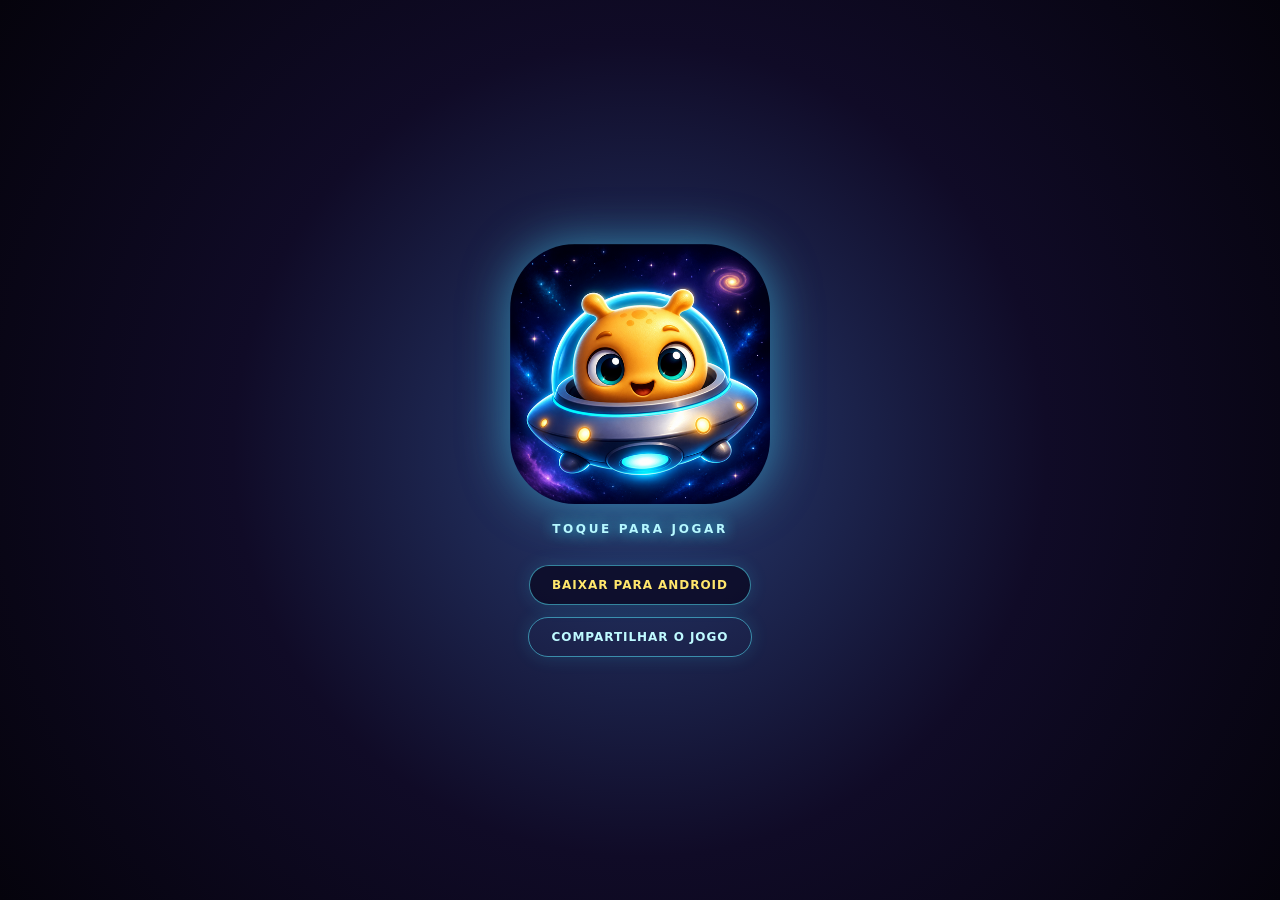
==== site/index.html @ b9d3377d "Publica Mibis no GitHub Pages" ====
<!doctype html>
<html lang="pt-BR">
<head>
  <meta charset="utf-8">
  <meta name="viewport" content="width=device-width,initial-scale=1,maximum-scale=1,user-scalable=no">
  <meta name="theme-color" content="#080514">
  <meta property="og:title" content="Mibis — Eles estão aprendendo">
  <meta property="og:description" content="Jogue Mibis diretamente no navegador ou baixe gratuitamente para Android.">
  <meta property="og:type" content="website">
  <meta property="og:url" content="https://leal2026.github.io/Mibis/">
  <meta property="og:image" content="https://leal2026.github.io/Mibis/assets/images/app_icon.png">
  <title>Mibis</title>
  <link rel="icon" href="assets/images/app_icon.png">
  <link rel="stylesheet" href="styles.css">
</head>
<body>
  <main id="launcher" aria-label="Abrir Mibis">
    <button id="launchButton" class="icon-launch" aria-label="Jogar Mibis">
      <img src="assets/images/app_icon.png" alt="Jogar Mibis">
      <span>TOQUE PARA JOGAR</span>
    </button>
    <button id="buyButton" class="buy-button">BAIXAR PARA ANDROID</button>
    <button id="shareButton" class="share-button">COMPARTILHAR O JOGO</button>
  </main>

  <section id="game" class="hidden" aria-label="Jogo Mibis">
    <canvas id="canvas"></canvas>
    <div class="hud" aria-live="polite">
      <div><small>SCORE</small><strong id="score">00000000</strong></div>
      <div class="lives"><small>VIDAS</small><strong id="lives">&#9829;&#9829;&#9829;&#9829;&#9829;&#9829;&#9829;</strong></div>
    </div>
    <div class="game-controls">
      <button id="audioButton" aria-label="Ligar ou desligar som">SOM &#9835;</button>
      <button id="exitButton" aria-label="Encerrar partida">ENCERRAR</button>
    </div>
  </section>

  <dialog id="evolutionDialog" class="evolution">
    <h2 id="evolutionTitle">EVOLU&Ccedil;&Atilde;O 1</h2>
    <canvas id="evolutionCanvas" width="320" height="260"></canvas>
    <p id="evolutionText"></p>
  </dialog>

  <dialog id="scoreDialog" class="score-dialog">
    <h2 id="scoreDialogTitle">GAME OVER</h2>
    <p class="final-score" id="finalScore">00000000</p>
    <label>NOME / INICIAIS<input id="playerName" maxlength="10" autocomplete="nickname"></label>
    <button id="saveScore">SALVAR SCORE</button>
    <div class="end-actions">
      <button id="playAgain">JOGAR NOVAMENTE</button>
      <button id="returnMenu">MENU</button>
    </div>
    <h3>TOP FIVE</h3>
    <ol id="topFive"></ol>
  </dialog>

  <dialog id="purchaseDialog" class="purchase-dialog">
    <button id="closePurchase" class="dialog-close" aria-label="Fechar">&times;</button>
    <img class="purchase-icon" src="assets/images/app_icon.png" alt="Mibis para Android">
    <h2>MIBIS PARA ANDROID</h2>
    <p class="price">DOWNLOAD GRATUITO</p>
    <p>O Pix &eacute; uma doa&ccedil;&atilde;o opcional. Voc&ecirc; pode baixar o jogo com ou sem doa&ccedil;&atilde;o.</p>
    <p class="download-counter"><strong id="downloadCount">0</strong> downloads realizados</p>
    <div class="pix-card">
      <small>CHAVE PIX &middot; CPF</small>
      <strong id="pixKey">17909502877</strong>
      <button id="copyPix">COPIAR CHAVE PIX</button>
      <dl>
        <div><dt>Favorecido</dt><dd>Marcos Antonio de Sousa Leal</dd></div>
        <div><dt>Banco</dt><dd>Santander</dd></div>
        <div><dt>Ag&ecirc;ncia</dt><dd>628</dd></div>
        <div><dt>Conta corrente</dt><dd>01019164-2</dd></div>
      </dl>
    </div>
    <div class="download-actions">
      <button id="freeDownload" class="primary-action">BAIXAR GRATUITAMENTE</button>
      <button id="donateDownload" class="donate-action">DOAR R$ 4,99 E BAIXAR</button>
    </div>
    <p id="paymentStatus" class="payment-status" role="status"></p>
  </dialog>

  <script src="game.js?v=15"></script>
</body>
</html>
---- site/styles.css ----
:root{color-scheme:dark;font-family:Inter,Segoe UI,system-ui,sans-serif;background:#080514}*{box-sizing:border-box}html,body{width:100%;height:100%;margin:0;overflow:hidden}body{background:radial-gradient(circle at 50% 30%,#26335e,#080514 65%)}button{font:inherit}.hidden{display:none!important}
#launcher{width:100%;height:100%;display:flex;flex-direction:column;align-items:center;justify-content:center;gap:28px;background:radial-gradient(circle,#283d73 0,#100b27 52%,#05030c 100%)}
.icon-launch{border:0;background:transparent;color:#bffaff;display:grid;gap:18px;place-items:center;cursor:pointer;letter-spacing:.22em;font-size:12px;font-weight:900;text-shadow:0 0 14px #3deaff}.icon-launch img{width:min(46vw,260px);aspect-ratio:1;object-fit:contain;border-radius:25%;filter:drop-shadow(0 0 24px #46dfff88);transition:.25s transform,.25s filter}.icon-launch:hover img,.icon-launch:focus-visible img{transform:scale(1.06);filter:drop-shadow(0 0 36px #f94fdaaa)}
.buy-button,.share-button{border:1px solid #56eaff88;border-radius:999px;padding:12px 22px;background:#0b0924cc;color:#ffe76c;font-size:12px;font-weight:900;letter-spacing:.08em;cursor:pointer;box-shadow:0 0 18px #36dfff26}.share-button{margin-top:-16px;color:#bffaff;background:transparent}.buy-button:hover,.buy-button:focus-visible,.share-button:hover,.share-button:focus-visible{background:#19113b;box-shadow:0 0 24px #ff4ed855}
#game,#canvas{position:fixed;inset:0;width:100%;height:100%;touch-action:none}#canvas{display:block}.hud{pointer-events:none;position:fixed;z-index:10;top:max(12px,env(safe-area-inset-top));left:12px;display:flex;align-items:center;gap:18px;padding:8px 13px;border:1px solid #59eaff55;border-radius:13px;background:#080516b8;box-shadow:0 0 16px #17d9ff30;backdrop-filter:blur(5px)}.hud div{display:grid}.hud small{font-size:8px;letter-spacing:.18em;color:#ff60d9;font-weight:900}.hud strong{font:900 19px Consolas,monospace;color:#57f2ff;text-shadow:0 0 8px #40dbff}.hud .lives strong{font-size:12px;color:#ffe86b}
#game.intro-playing .hud,#game.intro-playing .game-controls{opacity:0;pointer-events:none}
.game-controls{position:fixed;z-index:20;top:max(12px,env(safe-area-inset-top));right:12px;display:flex;gap:7px}.game-controls button{border:1px solid #59eaff55;border-radius:11px;padding:9px 11px;background:#080516d9;color:#d8faff;font-size:10px;font-weight:900;letter-spacing:.06em;cursor:pointer;backdrop-filter:blur(5px)}.game-controls button:hover{border-color:#ff60d9;color:#ffe66f}.game-controls #exitButton{color:#ffb6dd}
dialog{border:1px solid #61ecff66;border-radius:20px;background:#090618ed;color:#fff;box-shadow:0 0 45px #44dfff42;text-align:center;max-width:min(92vw,430px)}dialog::backdrop{background:#03020bd9;backdrop-filter:blur(5px)}dialog h2{margin:4px 0 8px;color:#55efff;text-shadow:0 0 12px #27dfff}.evolution canvas{width:min(70vw,320px);height:auto}.evolution p{color:#ffe66f;font-weight:800}
.score-dialog{padding:24px;width:min(92vw,410px)}.final-score{font:900 30px Consolas;color:#55efff}.score-dialog label{display:grid;text-align:left;gap:6px;color:#ff63db;font-size:11px;font-weight:900;letter-spacing:.08em}.score-dialog input{padding:12px;border:1px solid #54edff77;border-radius:9px;background:#14102a;color:white;font-size:18px;text-transform:uppercase}.score-dialog button{margin:15px 0;padding:11px 18px;border:0;border-radius:9px;background:linear-gradient(90deg,#ff4fd4,#4cecff);color:#070410;font-weight:1000}.score-dialog h3{color:#ff5ed8}.score-dialog ol{padding-left:20px;text-align:left;font:800 15px Consolas;color:#ffeb73}.score-dialog li{display:flex;justify-content:space-between;padding:4px}.score-dialog li span{color:#54efff}
.end-actions{display:flex;gap:8px}.end-actions button{flex:1;margin:4px 0;background:#191331;color:#d8faff;border:1px solid #58eaff55}
.purchase-dialog{position:relative;width:min(92vw,450px);padding:24px}.dialog-close{position:absolute;right:12px;top:8px;border:0;background:transparent;color:#fff;font-size:29px;cursor:pointer}.purchase-icon{width:76px;height:76px;object-fit:contain;border-radius:20px;filter:drop-shadow(0 0 12px #4cecff88)}.purchase-dialog .price{margin:5px 0 14px;color:#ffe76c;font:900 25px Consolas}.purchase-dialog>p:not(.price){font-size:13px;line-height:1.5;color:#d8d8e8}.download-counter{padding:8px;border-radius:9px;background:#080516;color:#bffaff!important}.download-counter strong{color:#ffe76c;font:900 18px Consolas}.pix-card{padding:15px;border:1px solid #59eaff55;border-radius:14px;background:#110c2b}.pix-card small{display:block;color:#ff60da;font-weight:900;letter-spacing:.12em}.pix-card>strong{display:block;margin:6px 0 10px;font:900 22px Consolas;color:#58efff;letter-spacing:.08em}.pix-card button,.primary-action,.donate-action{border:0;border-radius:9px;padding:10px 15px;background:linear-gradient(90deg,#ff4fd4,#4cecff);color:#080513;font-weight:1000;cursor:pointer}.pix-card dl{margin:14px 0 0;text-align:left}.pix-card dl div{display:flex;justify-content:space-between;gap:15px;padding:5px 0;border-top:1px solid #ffffff12}.pix-card dt{color:#9f9ab4}.pix-card dd{margin:0;text-align:right;color:#fff}.download-actions{display:grid;gap:8px;margin-top:15px}.primary-action{width:100%;margin:0}.donate-action{width:100%;background:#191331;color:#ffe76c;border:1px solid #ffe76c66}.payment-status{min-height:20px;color:#ffe76c!important;font-weight:800}.payment-status a{color:#59efff}
@media(max-width:520px){.hud{gap:10px;padding:6px 9px}.hud strong{font-size:16px}.purchase-dialog{padding:18px}.pix-card dl{font-size:12px}}
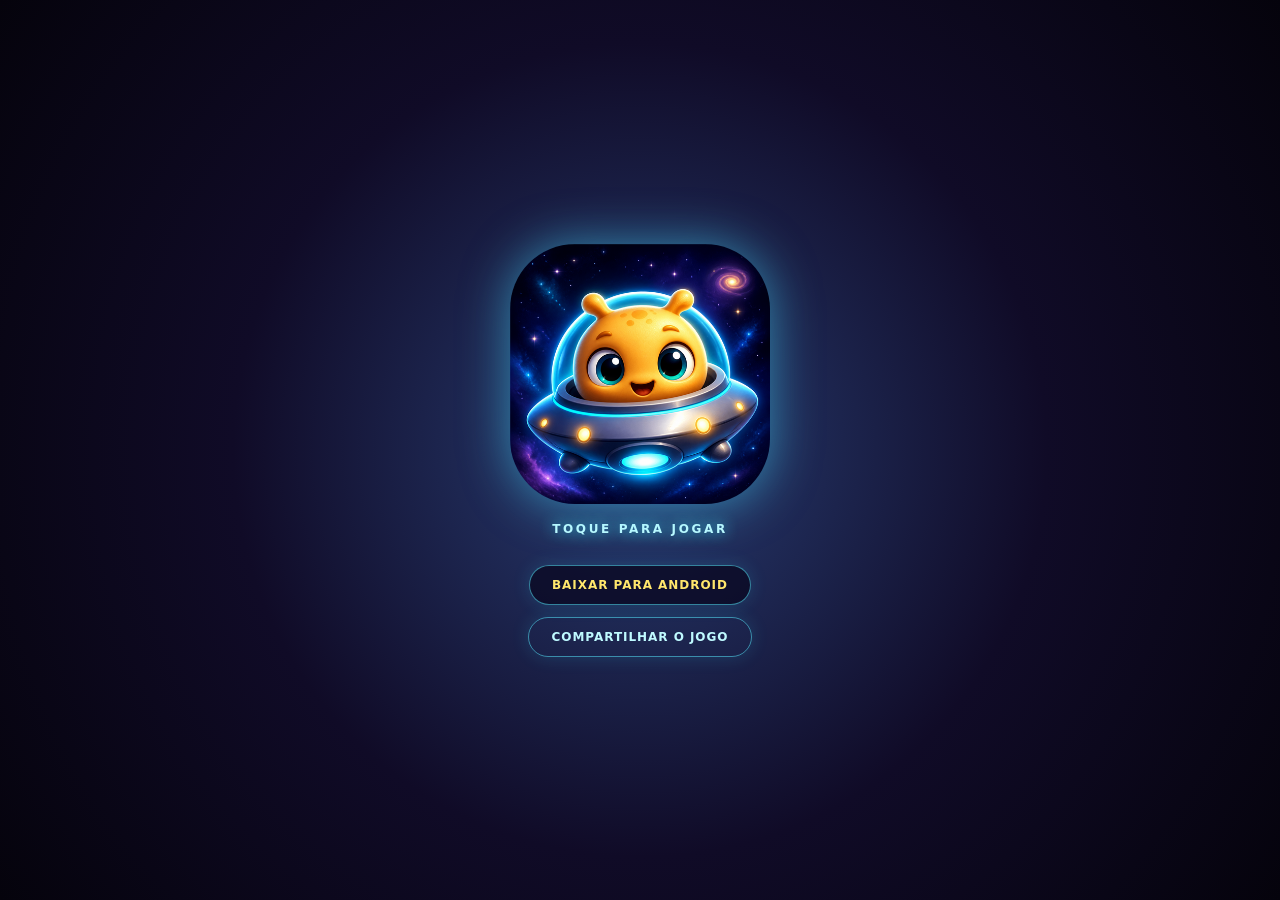
==== commit 8a54ad4d: "Configura ícone clicável nas redes sociais" ====
--- a/site/index.html
+++ b/site/index.html
@@ -7,8 +7,19 @@
   <meta property="og:title" content="Mibis — Eles estão aprendendo">
   <meta property="og:description" content="Jogue Mibis diretamente no navegador ou baixe gratuitamente para Android.">
   <meta property="og:type" content="website">
+  <meta property="og:site_name" content="Mibis">
   <meta property="og:url" content="https://leal2026.github.io/Mibis/">
   <meta property="og:image" content="https://leal2026.github.io/Mibis/assets/images/app_icon.png">
+  <meta property="og:image:secure_url" content="https://leal2026.github.io/Mibis/assets/images/app_icon.png">
+  <meta property="og:image:type" content="image/png">
+  <meta property="og:image:width" content="512">
+  <meta property="og:image:height" content="512">
+  <meta property="og:image:alt" content="Ícone do jogo Mibis — toque para jogar">
+  <meta name="twitter:card" content="summary_large_image">
+  <meta name="twitter:title" content="Mibis — Eles estão aprendendo">
+  <meta name="twitter:description" content="Toque na imagem para jogar Mibis diretamente no navegador.">
+  <meta name="twitter:image" content="https://leal2026.github.io/Mibis/assets/images/app_icon.png">
+  <link rel="canonical" href="https://leal2026.github.io/Mibis/">
   <title>Mibis</title>
   <link rel="icon" href="assets/images/app_icon.png">
   <link rel="stylesheet" href="styles.css">
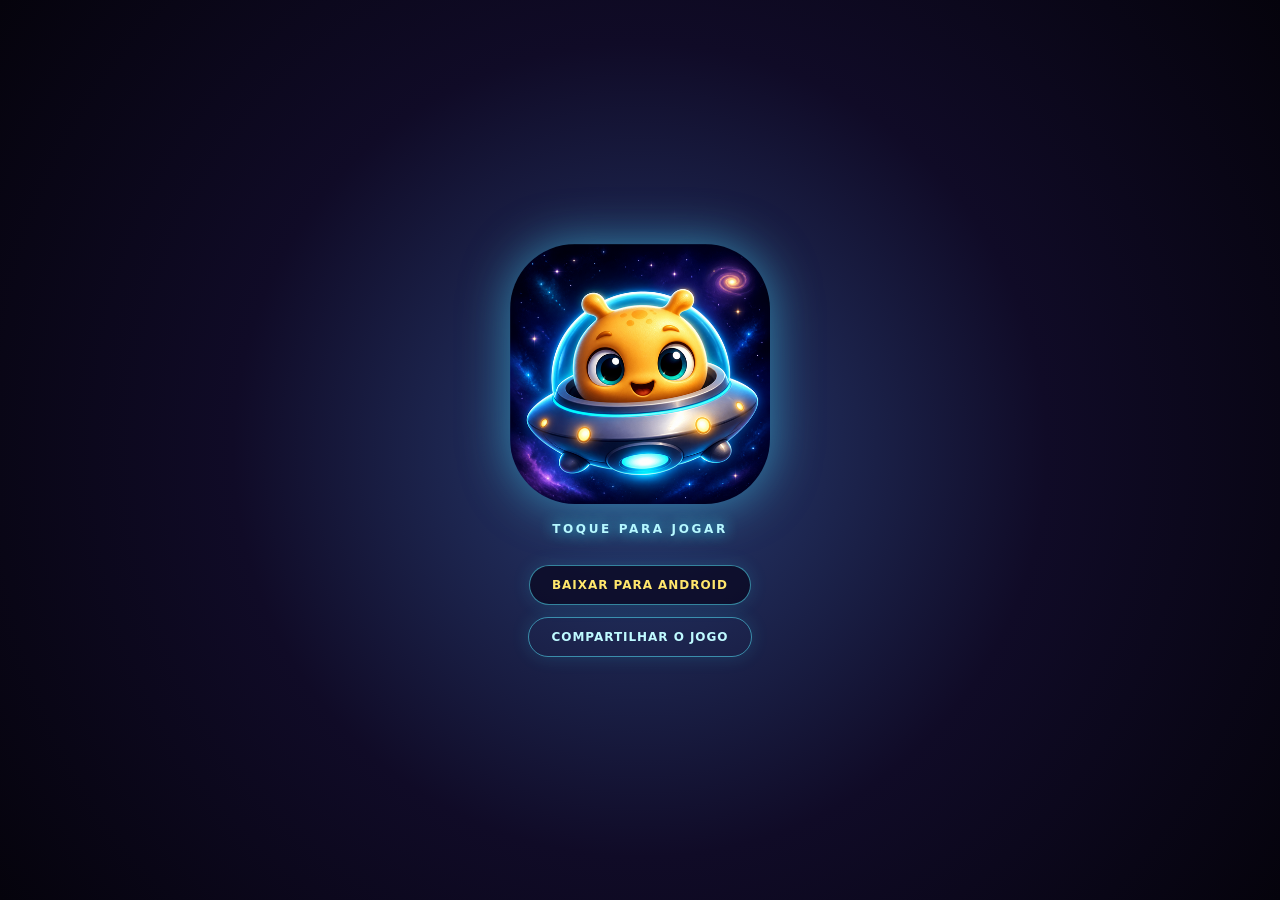
==== commit 622d0efb: "Publica Mibis Android 1.1 sincronizado" ====
--- a/site/index.html
+++ b/site/index.html
@@ -90,6 +90,6 @@
     <p id="paymentStatus" class="payment-status" role="status"></p>
   </dialog>
 
-  <script src="game.js?v=15"></script>
+  <script src="game.js?v=16"></script>
 </body>
 </html>
